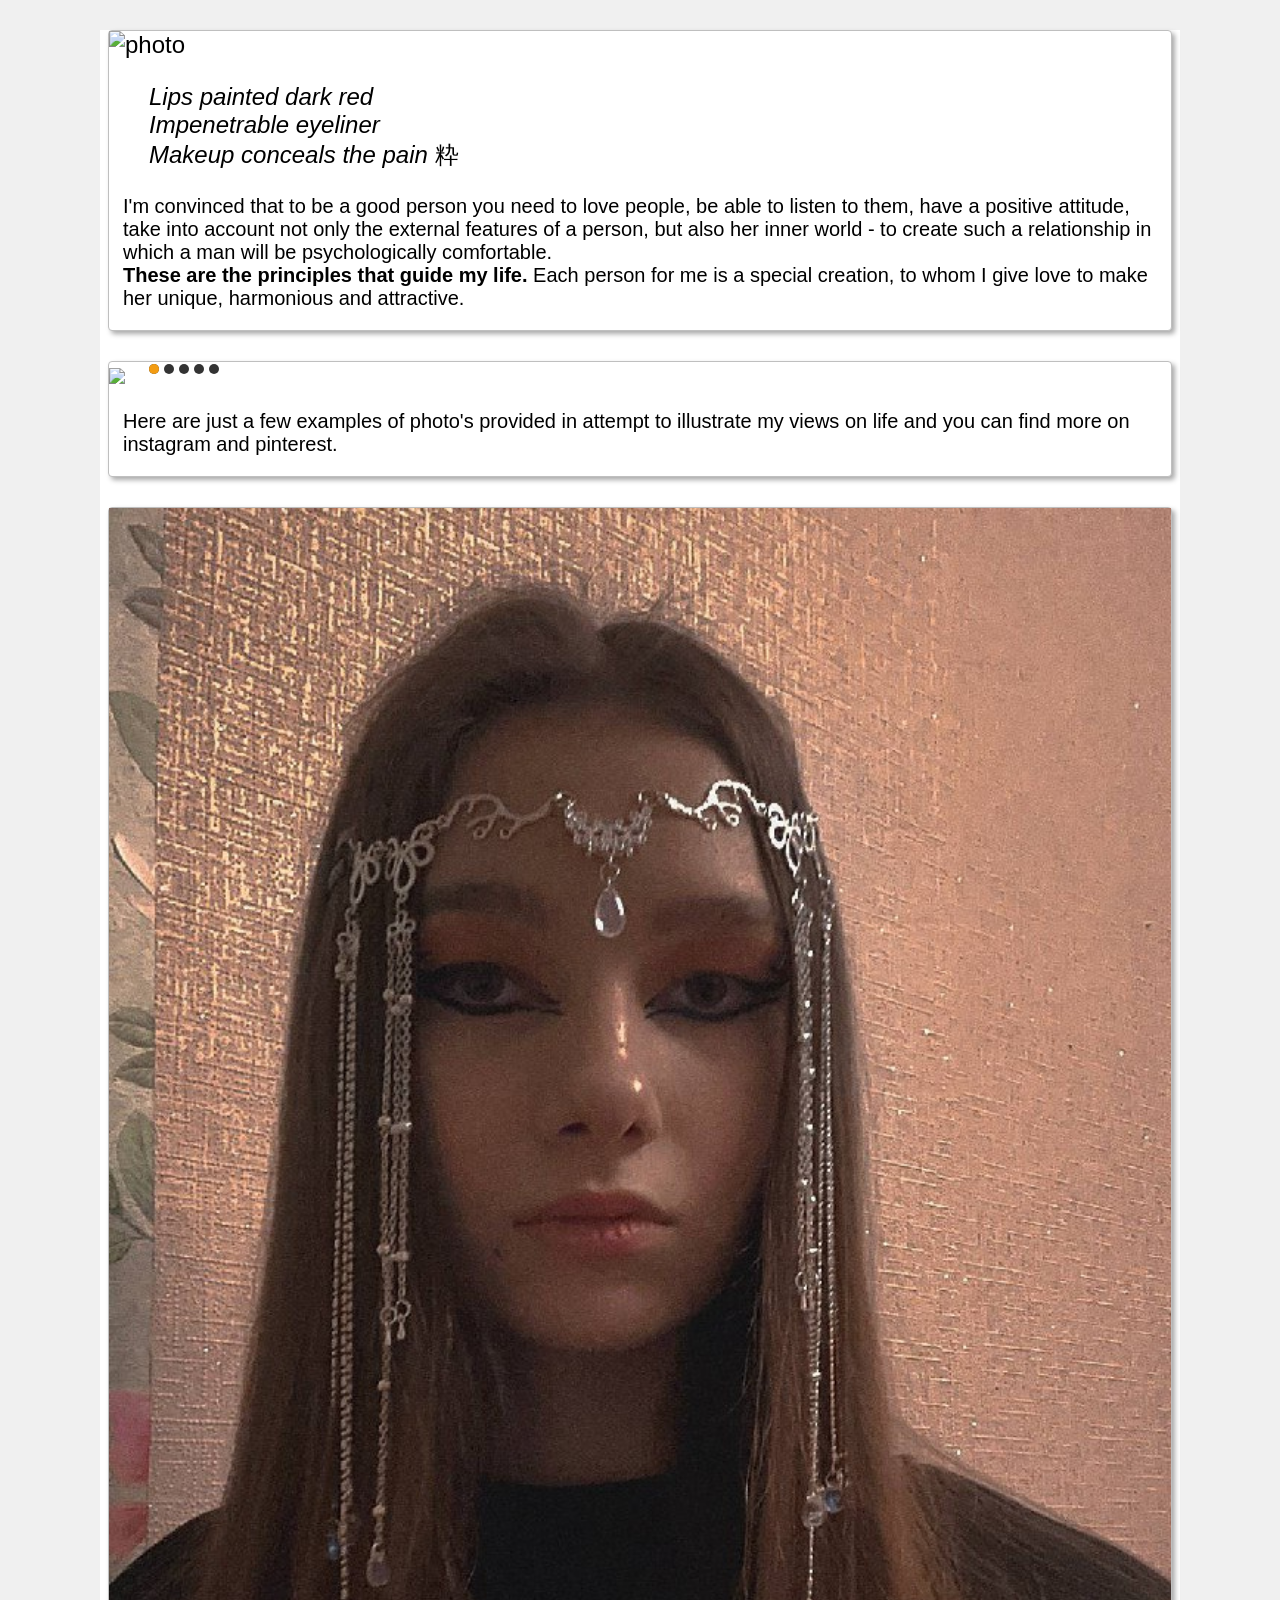
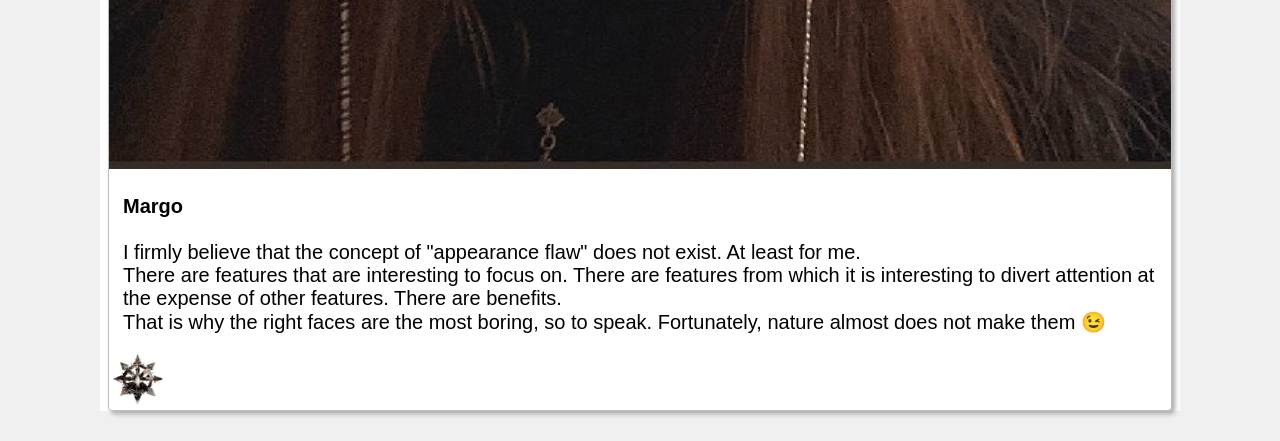
==== index.html @ 23ed6178 "Add files via upload" ====
<!DOCTYPE html>
<html lang="en"><head>
<title>Margo</title>
<meta charset="UTF-8">
<link rel="stylesheet" href="style.css">
<meta name="viewport" content="width=device-width,initial-scale=1.0,maximum-scale=5.0,user-scalable=1">
<meta http-equiv="imagetoolbar" content="no">
<meta name="description" content="Creative layering, whimsical face painting, and more.">
</head><body><div class="bod">
<!-- Header -->
<header>

</header>
<!-- Page content -->
 <div class="card">
  <img src="images/me0.jpg" alt=" photo">
<blockquote><i>Lips painted dark red<br>
Impenetrable eyeliner<br>
Makeup conceals the pain</i> 粋</blockquote>
  <p>I'm convinced that to be a good person you need to love people, be able to listen to them, have a positive attitude, take into account not only the external features of a person, but also her inner world - to create such a relationship in which a man will be psychologically comfortable.<br><b> These are the principles that guide my life.</b> Each person for me is a special creation, to whom I give love to make her unique, harmonious and attractive.</p>
 </div>
 <!-- portfolio -->
<div class="card" id="portfolio">
 <div id="slider">
  <div class="slides">
   <div class="slider"><img src="images/me1.jpg"><div class="content-txt">Ты — архитектор собственных грез</div></div>         
   <div class="slider"><img src="images/me2.jpg"><div class="content-txt">Ты — глубокий океан подсознания</div></div>
   <div class="slider"><img src="images/me3.jpg"><div class="content-txt">Позволь своему внутреннему зверю станцевать танец силы</div></div> 
   <div class="slider"><img src="images/me4.jpg"><div class="content-txt">Ты — точка сборки реальности</div></div>
   <div class="slider"><img src="images/me5.jpg"><div class="content-txt">Ты — защитник своего внутреннего огня</div></div>
  </div>
  <div class="switch"><ul><li><div class="on"></div></li><li></li><li></li><li></li><li></li></ul></div>
 </div>
 <p>Here are just a few examples of photo's provided in attempt to illustrate my views on life and you can find more on instagram and pinterest.</p>
</div>
 <!-- about -->
 <div class="card"><img src="images/mecd.jpg" alt=" photo">
  <p id="contact"><b>Margo</b><br><br>
  I firmly believe that the concept of "appearance flaw" does not exist. At least for me.<br>There are features that are interesting to focus on. There are features from which it is interesting to divert attention at the expense of other features. There are benefits. <br>That is why the right faces are the most boring, so to speak. Fortunately, nature almost does not make them 😉<br></p>
<a href="margo_rpg_full.html"><img class="icn" src="images/game.jpg" alt="icon"></a>
  	
 </div>


</div></body></html>
---- style.css ----
html{box-sizing:border-box}*,*:before,*:after{box-sizing:inherit}

html,body{font-family:Verdana,Arial,Helvetica,sans-serif;background-color:#f0f0f0}
body{margin:0;}
img{border:0;width:100%;height:auto}
html{font-size:12px;}
@media screen and (min-width:320px) {html{font-size:calc(20px + 0.5vw + 0.5vmax);} .bod{max-width:130vmin}}
@media screen and (min-width:1100px) {html{font-size:20px;} .bod{max-width:1080px;}}

div{font-size:1.2rem;}
p{padding:0 0.7rem;font-size:1rem}
a{color:#000000;text-decoration:none}
header{position:relative;}
hr{border-top:1px solid #cccccc}
.bod{position:relative;margin:0 auto;width:100%;background-color:#ffffff}

h1{position:absolute;top:25%;left:50%;transform:translate(-50%,-50%);-ms-transform:translate(-50%,-50%);white-space:nowrap;padding:0.5rem 2rem;border:1px solid #cccccc;letter-spacing:0.5rem;color:#f1f1f1;border-radius:4px;font-size:1.5rem;font-weight:normal}

.bar{position:absolute;bottom:-0.9rem;left:50%;transform:translate(-50%,0%);-ms-transform:translate(-50%,0%);background-color:#f0f0f0;border-radius:4px;padding:0.3rem 0.7rem;white-space:nowrap}
.but{padding:0.3rem}

.card{position:relative;margin:1.5rem 0.4rem;border:1px solid #bfbfbf;border-radius:4px;background-color:#ffffff;box-shadow:3px 3px 5px #aaaaaa;}

.icn{display:inline-block;width:2.5rem;height:2.5rem;max-width:64px;max-height:64px;margin:0 0 0 0.2rem}

.upbtn{position:absolute;right:0;bottom:-1rem;font-size:1.2rem;padding:0 0.5rem;background-color:#ffffff;box-shadow:3px 3px 5px #aaaaaa;border-radius:4px}

.foo{text-align:center;width:99%;padding:0.4rem 0;font-size:0.7rem;white-space:nowrap;background-color:#cccccc;background-image:linear-gradient(to right,#ffffff,10%,#bbbbbb,90%,#ffffff)}

/* Slider */ #slider{ width:100%; height:100%; position:relative; overflow:hidden; } @keyframes load{ from{left:-100%;} to{left:0;} } .slides{ width:500%; height:100%; position:relative; -webkit-animation:slide 30s infinite; -moz-animation:slide 30s infinite; animation:slide 30s infinite; } .slider{ width:20%; height:100%; float:left; position:relative; z-index:1; overflow:hidden; }
/* Contents */ .content-txt{color:#ffffff;font-size:1rem;margin-left:1rem;width:50%;max-width:450px;bottom:2rem;float:left;position:absolute; -webkit-animation:content-s 6s infinite; -moz-animation:content-s 6s infinite; animation:content-s 6s infinite; } 
/* Switch */ .switch{width:120px; height:10px; position:absolute; bottom:2rem; z-index:99;} .switch > ul{ list-style:none; } .switch > ul > li{ width:10px; height:10px; border-radius:50%; background:#333; float:left; margin-right:5px; cursor:pointer; } .switch ul{ overflow:hidden; } .on{ width:100%; height:100%; border-radius:50%; background:#f39c12; position:relative; -webkit-animation:on 30s infinite; -moz-animation:on 30s infinite; animation:on 30s infinite; } 
/* Animation */ @-webkit-keyframes slide{ 0%,100%{ margin-left:0%; } 16%{ margin-left:0%; } 20%{ margin-left:-100%; } 36%{ margin-left:-100%; } 40%{ margin-left:-200%; } 56%{ margin-left:-200%; } 60%{ margin-left:-300%; } 76%{ margin-left:-300%; } 80%{ margin-left:-400%; } 96%{ margin-left:-400%;} } @-moz-keyframes slide{ 0%,100%{ margin-left:0%; } 16%{ margin-left:0%; } 20%{ margin-left:-100%; } 36%{ margin-left:-100%; } 40%{ margin-left:-200%; } 56%{ margin-left:-200%; } 60%{ margin-left:-300%; } 76%{ margin-left:-300%; } 80%{ margin-left:-400%; } 96%{ margin-left:-400%;} } @keyframes slide{ 0%,100%{ margin-left:0%; } 16%{ margin-left:0%; } 20%{ margin-left:-100%; } 36%{ margin-left:-100%; } 40%{ margin-left:-200%; } 56%{ margin-left:-200%; } 60%{ margin-left:-300%; } 76%{ margin-left:-300%; } 80%{ margin-left:-400%; } 96%{ margin-left:-400%; } }
/* Contents */ @-webkit-keyframes content-s{ 0%{left:-500px;} 10%{left:20px;} 15%{left:0px;} 30%{left:0px;} 40%{left:0px;} 50%{left:0px;} 60%{left:0px;} 70%{left:0px;} 80%{left:-500px;} 90%{left:-500px;} 100%{left:-500px;} } @-moz-keyframes content-s{ 0%{left:-500px;} 10%{left:20px;} 15%{left:0px;} 30%{left:0px;} 40%{left:0px;} 50%{left:0px;} 60%{left:0px;} 70%{left:0px;} 80%{left:-500px;} 90%{left:-500px;} 100%{left:-500px;} } @keyframes content-s{ 0%,100%{left:-500px;} 15%{left:20px;} 25%{left:0px;} 30%{left:0px;} 40%{left:0px;} 50%{left:0px;} 60%{left:0px;} 70%{left:0px;} 89%{left:-500px;} 90%{left:-500px;} } }
/* Switch */ @-webkit-keyframes on{0%,100%{ margin-left:0%; } 16%{ margin-left:0%; } 20%{ margin-left:15px; } 36%{ margin-left:15px; } 40%{ margin-left:30px; } 56%{ margin-left:30px; } 60%{ margin-left:45px; } 76%{ margin-left:45px; } 80%{ margin-left:60px; } 96%{ margin-left:60px; } } @-moz-keyframes on{ 0%,100%{ margin-left:0%; } 16%{ margin-left:0%; } 20%{ margin-left:15px; } 36%{ margin-left:15px; } 40%{ margin-left:30px; } 56%{ margin-left:30px; } 60%{ margin-left:45px; } 76%{ margin-left:45px; } 80%{ margin-left:60px; } 96%{ margin-left:60px; } } @keyframes on{ 0%,100%{ margin-left:0%; } 16%{ margin-left:0%; } 20%{ margin-left:15px; } 36%{ margin-left:15px; } 40%{ margin-left:30px; } 56%{ margin-left:30px; } 60%{ margin-left:45px; } 76%{ margin-left:45px; } 80%{ margin-left:60px; } 96%{ margin-left:60px; } }
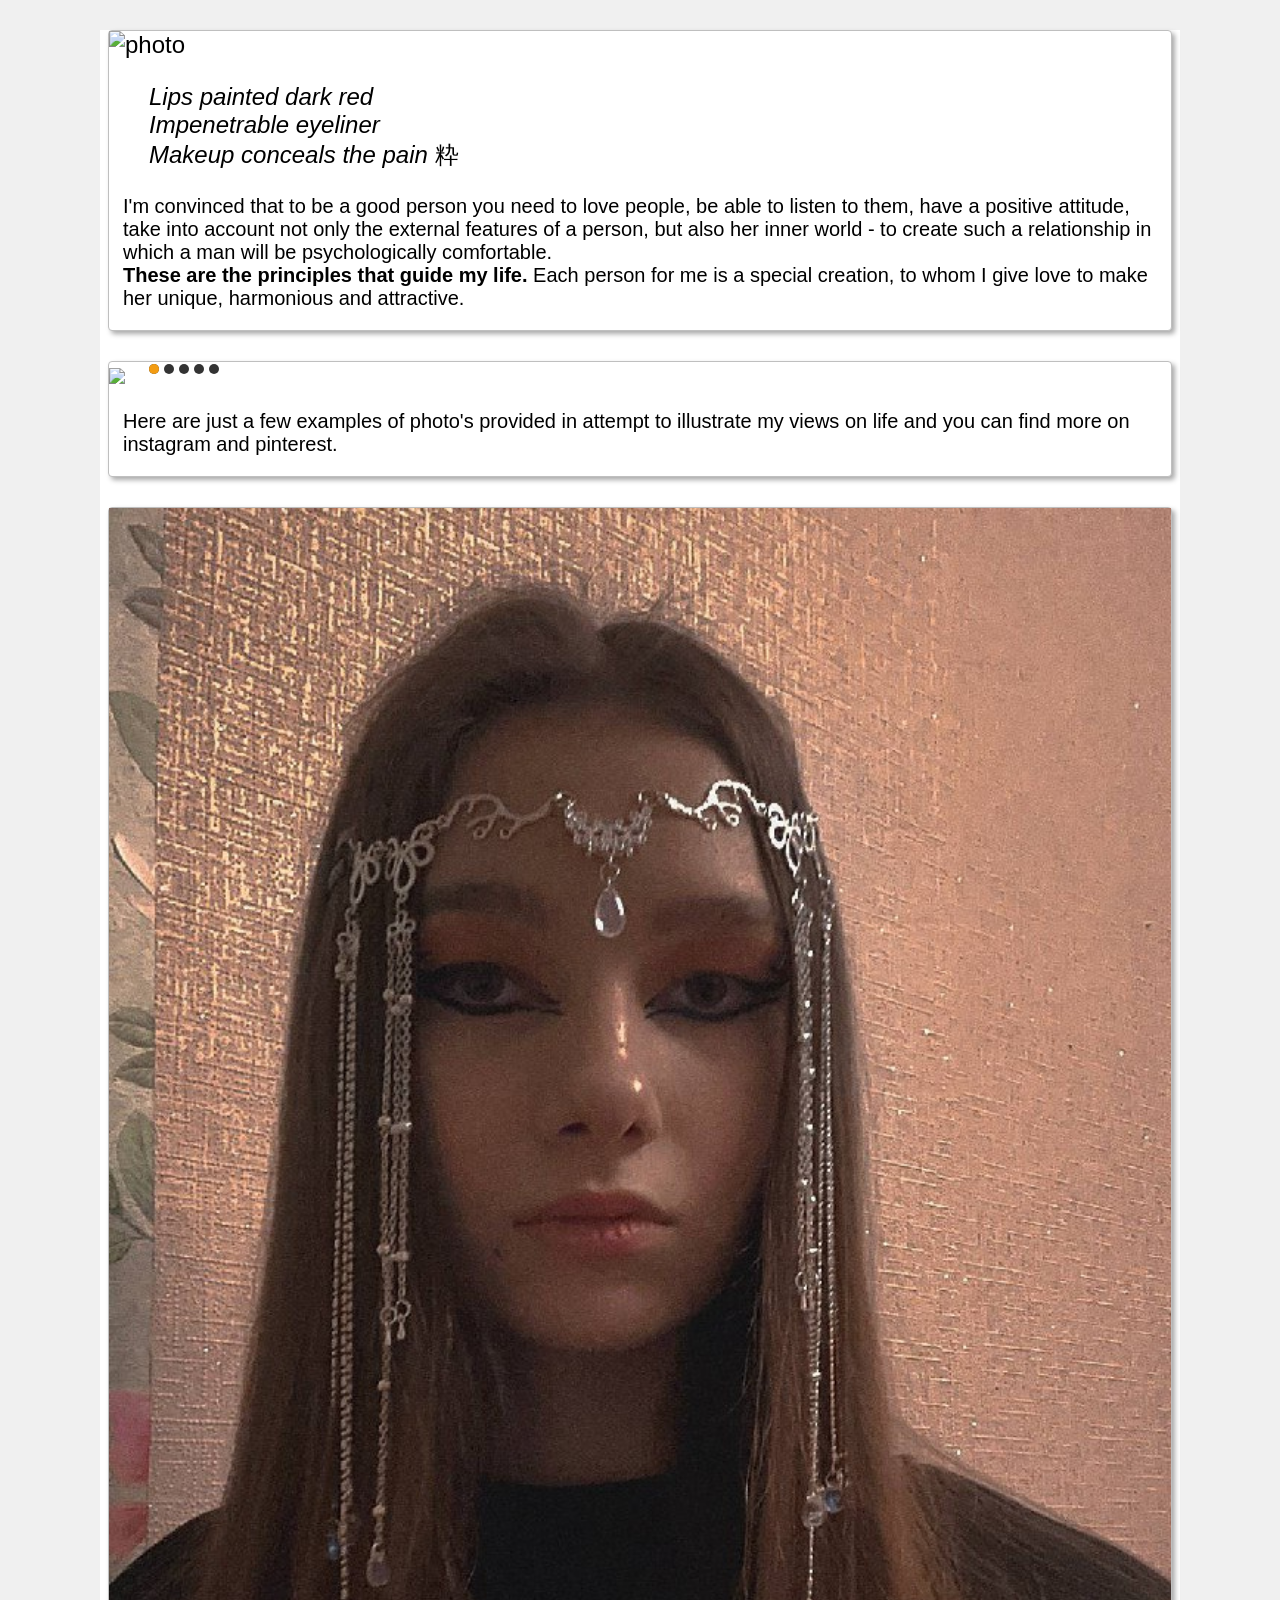
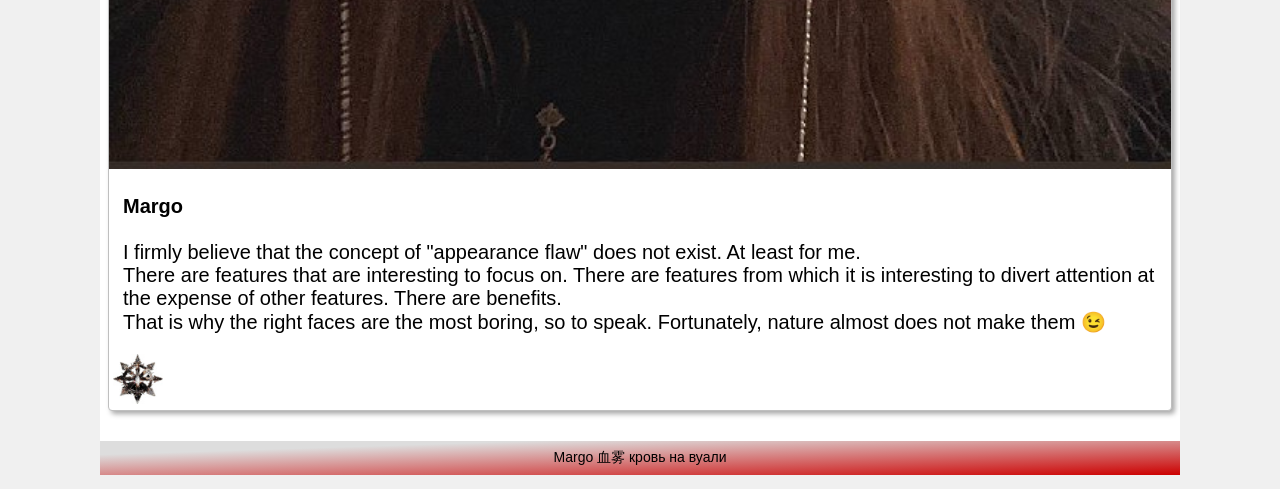
==== commit 51fd2ea9: "Add files via upload" ====
--- a/index.html
+++ b/index.html
@@ -7,10 +7,6 @@
 <meta http-equiv="imagetoolbar" content="no">
 <meta name="description" content="Creative layering, whimsical face painting, and more.">
 </head><body><div class="bod">
-<!-- Header -->
-<header>
-
-</header>
 <!-- Page content -->
  <div class="card">
   <img src="images/me0.jpg" alt=" photo">
@@ -37,9 +33,7 @@
  <div class="card"><img src="images/mecd.jpg" alt=" photo">
   <p id="contact"><b>Margo</b><br><br>
   I firmly believe that the concept of "appearance flaw" does not exist. At least for me.<br>There are features that are interesting to focus on. There are features from which it is interesting to divert attention at the expense of other features. There are benefits. <br>That is why the right faces are the most boring, so to speak. Fortunately, nature almost does not make them 😉<br></p>
-<a href="margo_rpg_full.html"><img class="icn" src="images/game.jpg" alt="icon"></a>
-  	
- </div>
-
-
+<a href="book.html"><img class="icn" src="images/game.jpg" alt="icon"></a>
+</div>
+<p class="foo">Margo 血雾 кровь на вуали</p>
 </div></body></html>
--- a/style.css
+++ b/style.css
@@ -25,7 +25,7 @@
 
 .upbtn{position:absolute;right:0;bottom:-1rem;font-size:1.2rem;padding:0 0.5rem;background-color:#ffffff;box-shadow:3px 3px 5px #aaaaaa;border-radius:4px}
 
-.foo{text-align:center;width:99%;padding:0.4rem 0;font-size:0.7rem;white-space:nowrap;background-color:#cccccc;background-image:linear-gradient(to right,#ffffff,10%,#bbbbbb,90%,#ffffff)}
+.foo{text-align:center;padding:0.4rem 0;font-size:0.7rem;white-space:nowrap;background-color:#ccc;background-image:linear-gradient(to bottom right,#ddd 20%,#cc0000)}
 
 /* Slider */ #slider{ width:100%; height:100%; position:relative; overflow:hidden; } @keyframes load{ from{left:-100%;} to{left:0;} } .slides{ width:500%; height:100%; position:relative; -webkit-animation:slide 30s infinite; -moz-animation:slide 30s infinite; animation:slide 30s infinite; } .slider{ width:20%; height:100%; float:left; position:relative; z-index:1; overflow:hidden; }
 /* Contents */ .content-txt{color:#ffffff;font-size:1rem;margin-left:1rem;width:50%;max-width:450px;bottom:2rem;float:left;position:absolute; -webkit-animation:content-s 6s infinite; -moz-animation:content-s 6s infinite; animation:content-s 6s infinite; } 
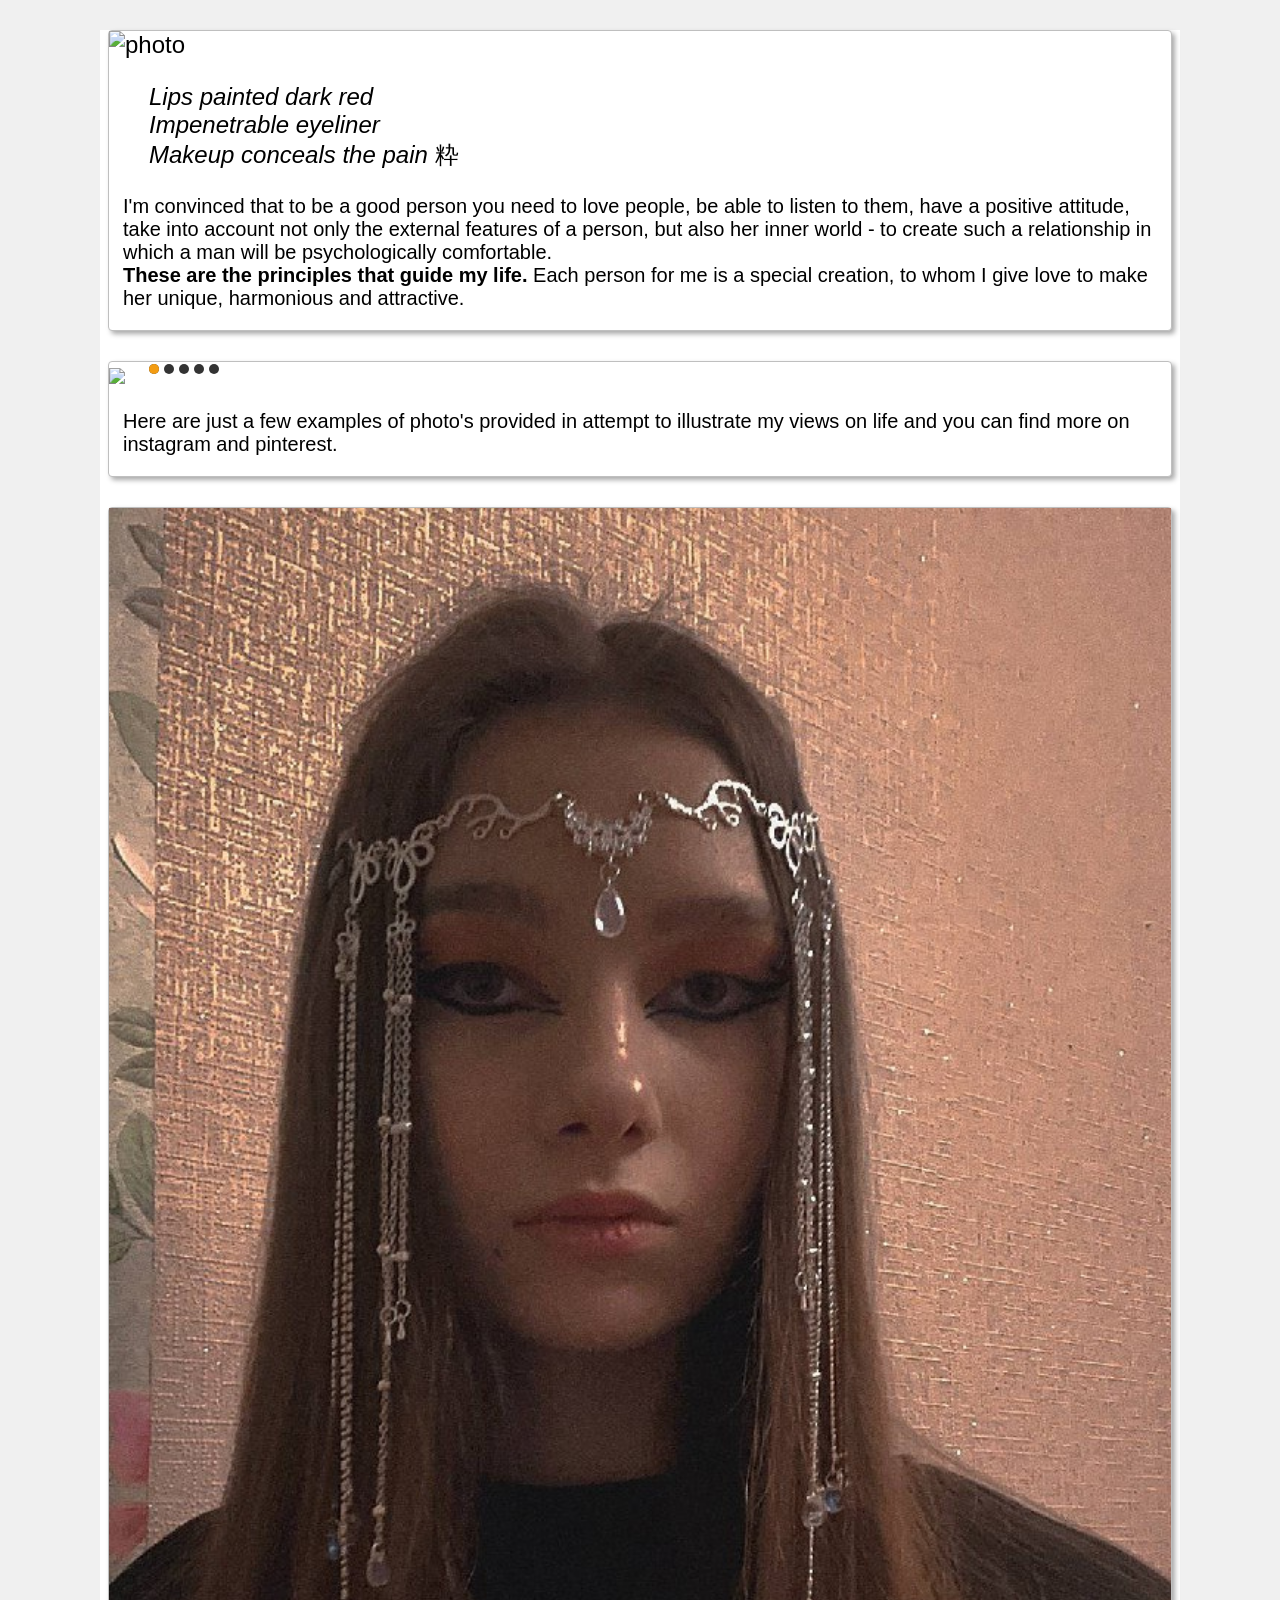
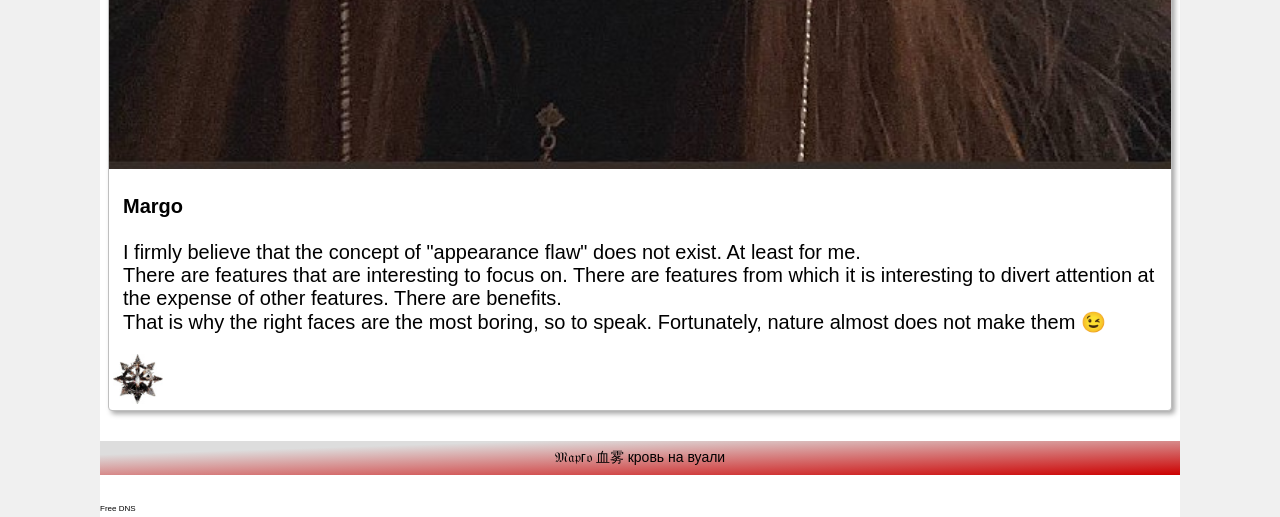
==== commit bc2a9b35: "Add files via upload" ====
--- a/index.html
+++ b/index.html
@@ -35,5 +35,6 @@
   I firmly believe that the concept of "appearance flaw" does not exist. At least for me.<br>There are features that are interesting to focus on. There are features from which it is interesting to divert attention at the expense of other features. There are benefits. <br>That is why the right faces are the most boring, so to speak. Fortunately, nature almost does not make them 😉<br></p>
 <a href="book.html"><img class="icn" src="images/game.jpg" alt="icon"></a>
 </div>
-<p class="foo">Margo 血雾 кровь на вуали</p>
+<p class="foo">𝔐𝔞𝔭г𝔬 血雾 кровь на вуали</p>
+<a href="https://freedns.afraid.org/" class="dns">Free DNS
 </div></body></html>
--- a/style.css
+++ b/style.css
@@ -10,6 +10,7 @@
 div{font-size:1.2rem;}
 p{padding:0 0.7rem;font-size:1rem}
 a{color:#000000;text-decoration:none}
+a:link.dns{font-size:0.4rem}
 header{position:relative;}
 hr{border-top:1px solid #cccccc}
 .bod{position:relative;margin:0 auto;width:100%;background-color:#ffffff}
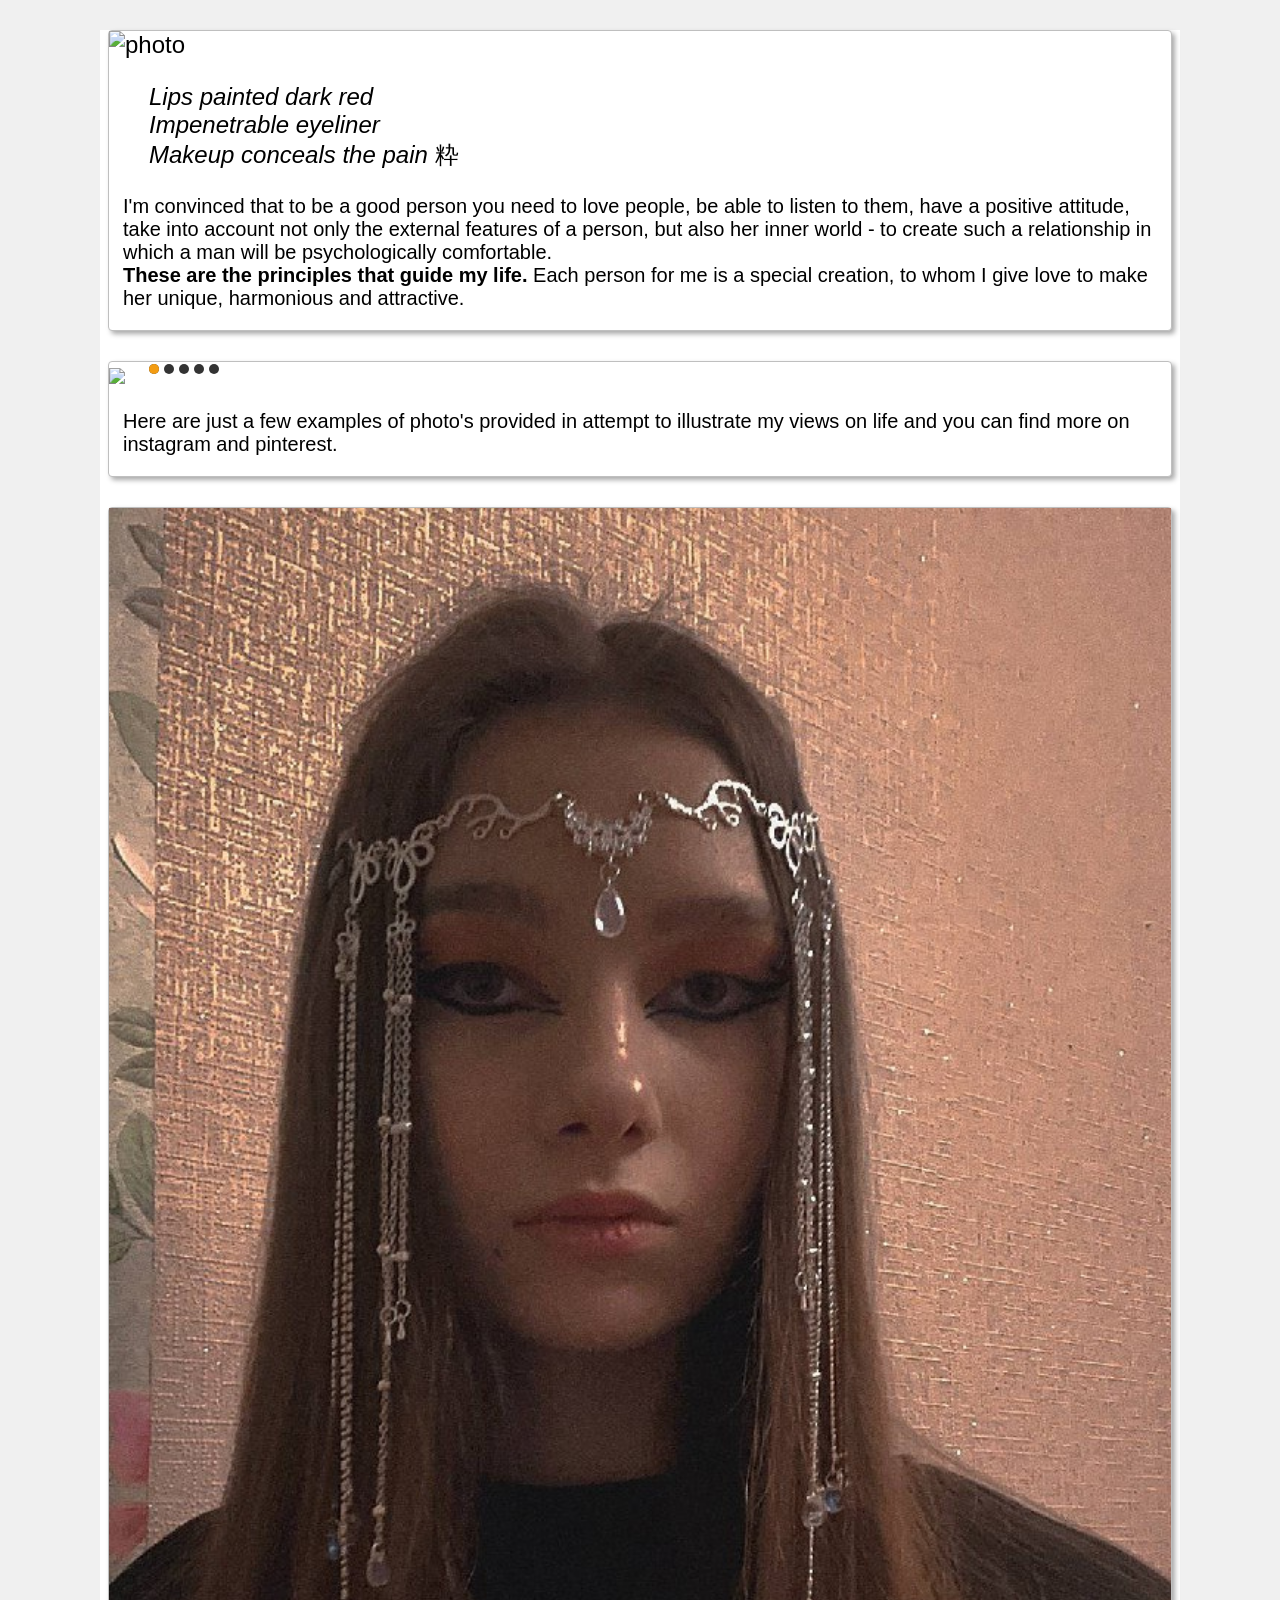
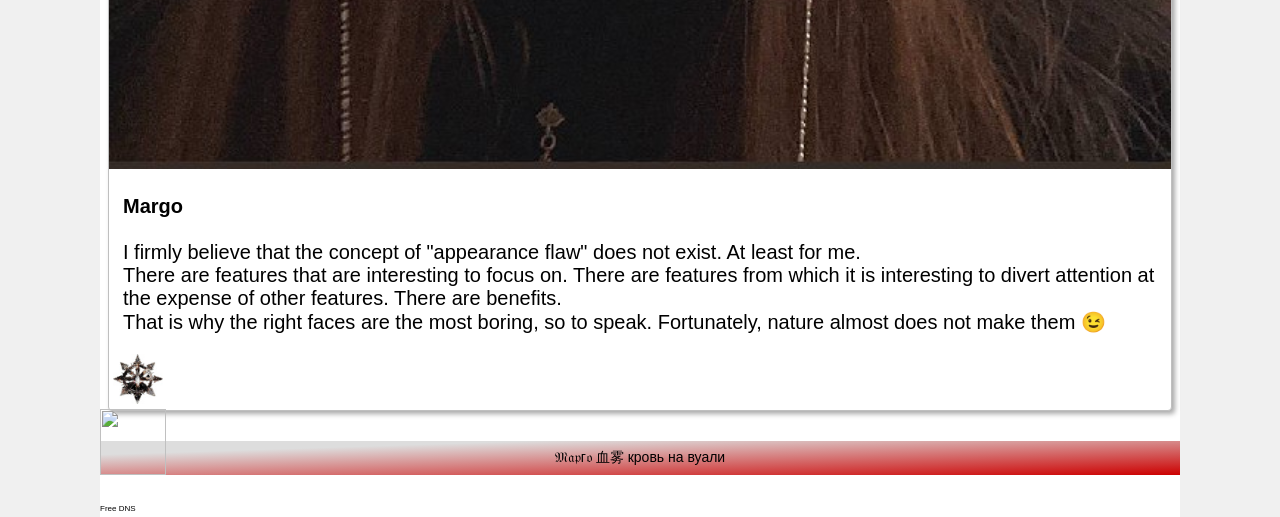
==== commit e257bd88: "Add files via upload" ====
--- a/index.html
+++ b/index.html
@@ -35,6 +35,7 @@
   I firmly believe that the concept of "appearance flaw" does not exist. At least for me.<br>There are features that are interesting to focus on. There are features from which it is interesting to divert attention at the expense of other features. There are benefits. <br>That is why the right faces are the most boring, so to speak. Fortunately, nature almost does not make them 😉<br></p>
 <a href="book.html"><img class="icn" src="images/game.jpg" alt="icon"></a>
 </div>
-<p class="foo">𝔐𝔞𝔭г𝔬 血雾 кровь на вуали</p>
+<p class="foo">𝔐𝔞𝔭г𝔬 血雾 кровь на вуали<img src="images/nail.png"></p>
+
 <a href="https://freedns.afraid.org/" class="dns">Free DNS
 </div></body></html>
--- a/style.css
+++ b/style.css
@@ -25,10 +25,9 @@
 .icn{display:inline-block;width:2.5rem;height:2.5rem;max-width:64px;max-height:64px;margin:0 0 0 0.2rem}
 
 .upbtn{position:absolute;right:0;bottom:-1rem;font-size:1.2rem;padding:0 0.5rem;background-color:#ffffff;box-shadow:3px 3px 5px #aaaaaa;border-radius:4px}
-
-.foo{text-align:center;padding:0.4rem 0;font-size:0.7rem;white-space:nowrap;background-color:#ccc;background-image:linear-gradient(to bottom right,#ddd 20%,#cc0000)}
-
-/* Slider */ #slider{ width:100%; height:100%; position:relative; overflow:hidden; } @keyframes load{ from{left:-100%;} to{left:0;} } .slides{ width:500%; height:100%; position:relative; -webkit-animation:slide 30s infinite; -moz-animation:slide 30s infinite; animation:slide 30s infinite; } .slider{ width:20%; height:100%; float:left; position:relative; z-index:1; overflow:hidden; }
+.foo{position:relative;text-align:center;padding:0.4rem 0;font-size:0.7rem;white-space:nowrap;background-color:#ccc;background-image:linear-gradient(to bottom right,#ddd 20%,#cc0000)}
+.foo img{position:absolute;left:0;bottom:0;width:3.3rem;height:3.3rem}
+/* Slider */ #slider{width:100%; height:100%; position:relative; overflow:hidden} @keyframes load{ from{left:-100%;} to{left:0;} } .slides{ width:500%; height:100%; position:relative; -webkit-animation:slide 30s infinite; -moz-animation:slide 30s infinite; animation:slide 30s infinite; } .slider{ width:20%; height:100%; float:left; position:relative; z-index:1; overflow:hidden; }
 /* Contents */ .content-txt{color:#ffffff;font-size:1rem;margin-left:1rem;width:50%;max-width:450px;bottom:2rem;float:left;position:absolute; -webkit-animation:content-s 6s infinite; -moz-animation:content-s 6s infinite; animation:content-s 6s infinite; } 
 /* Switch */ .switch{width:120px; height:10px; position:absolute; bottom:2rem; z-index:99;} .switch > ul{ list-style:none; } .switch > ul > li{ width:10px; height:10px; border-radius:50%; background:#333; float:left; margin-right:5px; cursor:pointer; } .switch ul{ overflow:hidden; } .on{ width:100%; height:100%; border-radius:50%; background:#f39c12; position:relative; -webkit-animation:on 30s infinite; -moz-animation:on 30s infinite; animation:on 30s infinite; } 
 /* Animation */ @-webkit-keyframes slide{ 0%,100%{ margin-left:0%; } 16%{ margin-left:0%; } 20%{ margin-left:-100%; } 36%{ margin-left:-100%; } 40%{ margin-left:-200%; } 56%{ margin-left:-200%; } 60%{ margin-left:-300%; } 76%{ margin-left:-300%; } 80%{ margin-left:-400%; } 96%{ margin-left:-400%;} } @-moz-keyframes slide{ 0%,100%{ margin-left:0%; } 16%{ margin-left:0%; } 20%{ margin-left:-100%; } 36%{ margin-left:-100%; } 40%{ margin-left:-200%; } 56%{ margin-left:-200%; } 60%{ margin-left:-300%; } 76%{ margin-left:-300%; } 80%{ margin-left:-400%; } 96%{ margin-left:-400%;} } @keyframes slide{ 0%,100%{ margin-left:0%; } 16%{ margin-left:0%; } 20%{ margin-left:-100%; } 36%{ margin-left:-100%; } 40%{ margin-left:-200%; } 56%{ margin-left:-200%; } 60%{ margin-left:-300%; } 76%{ margin-left:-300%; } 80%{ margin-left:-400%; } 96%{ margin-left:-400%; } }
